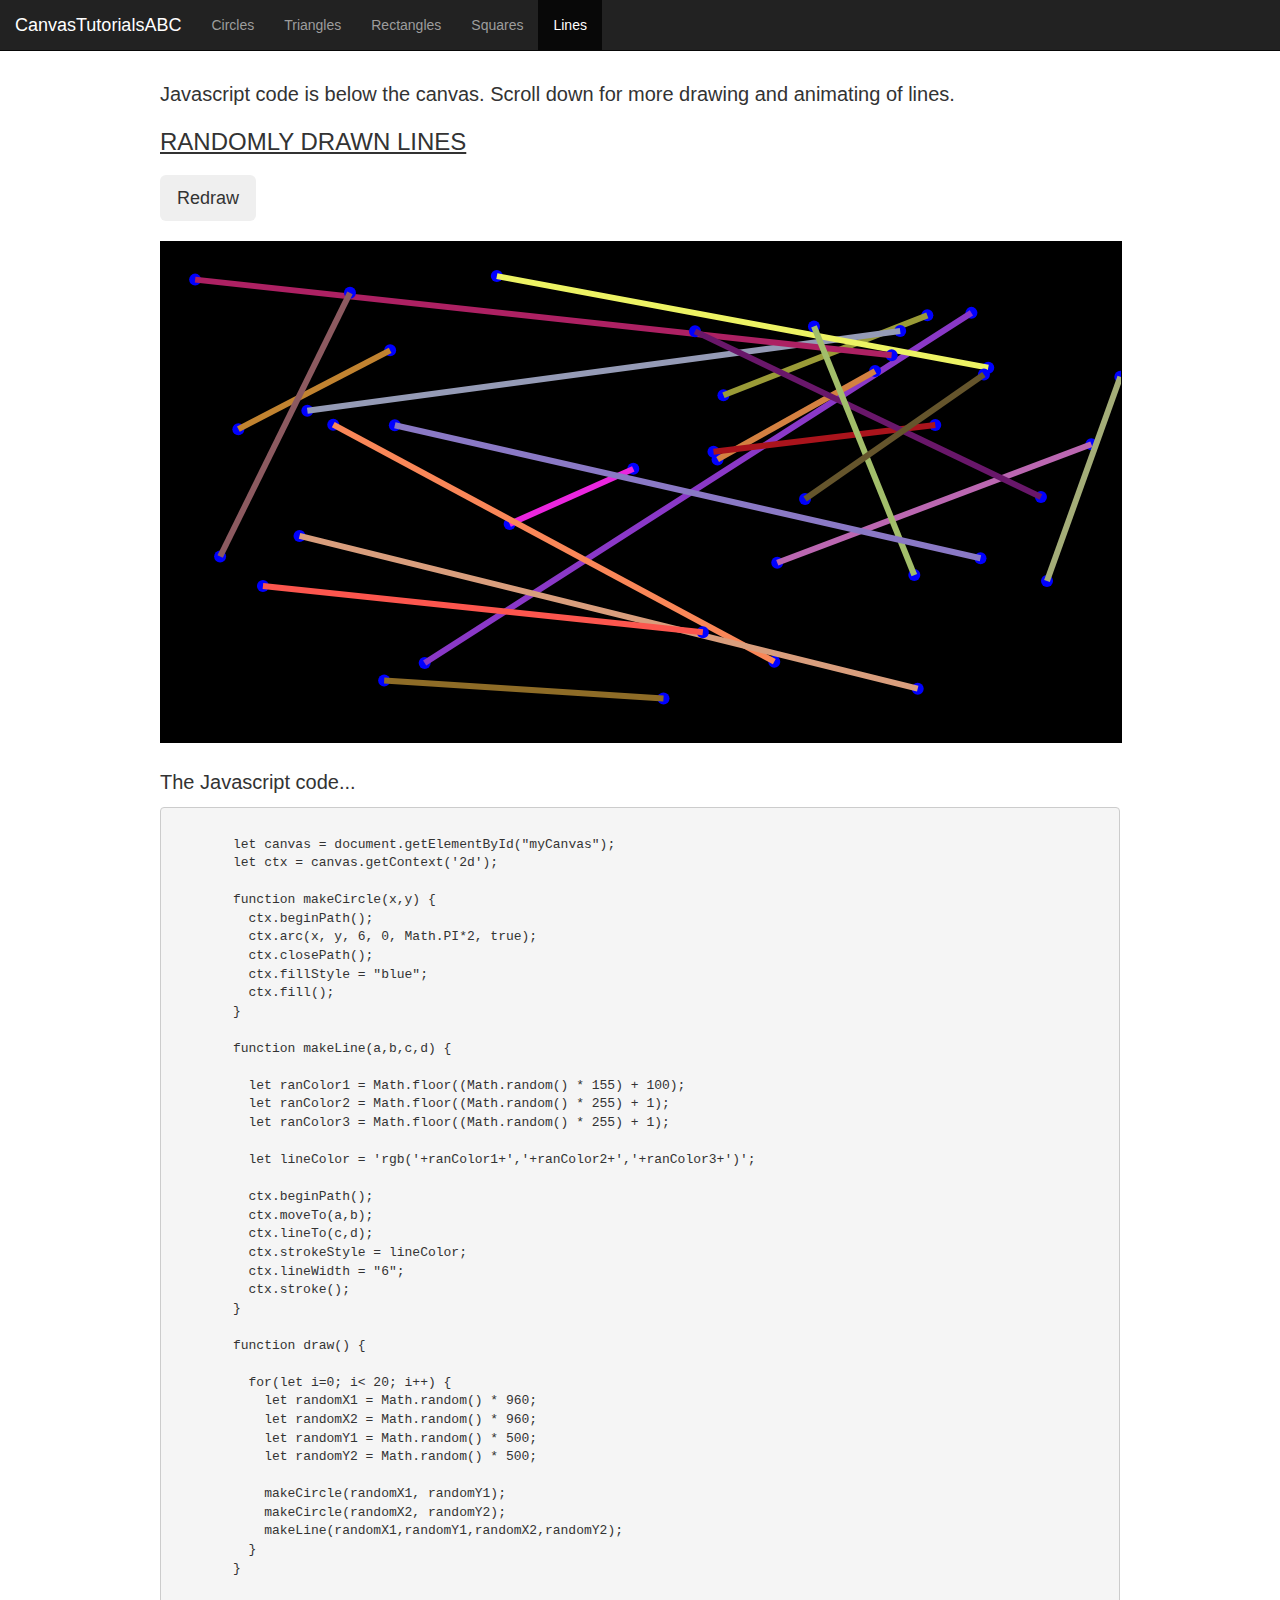
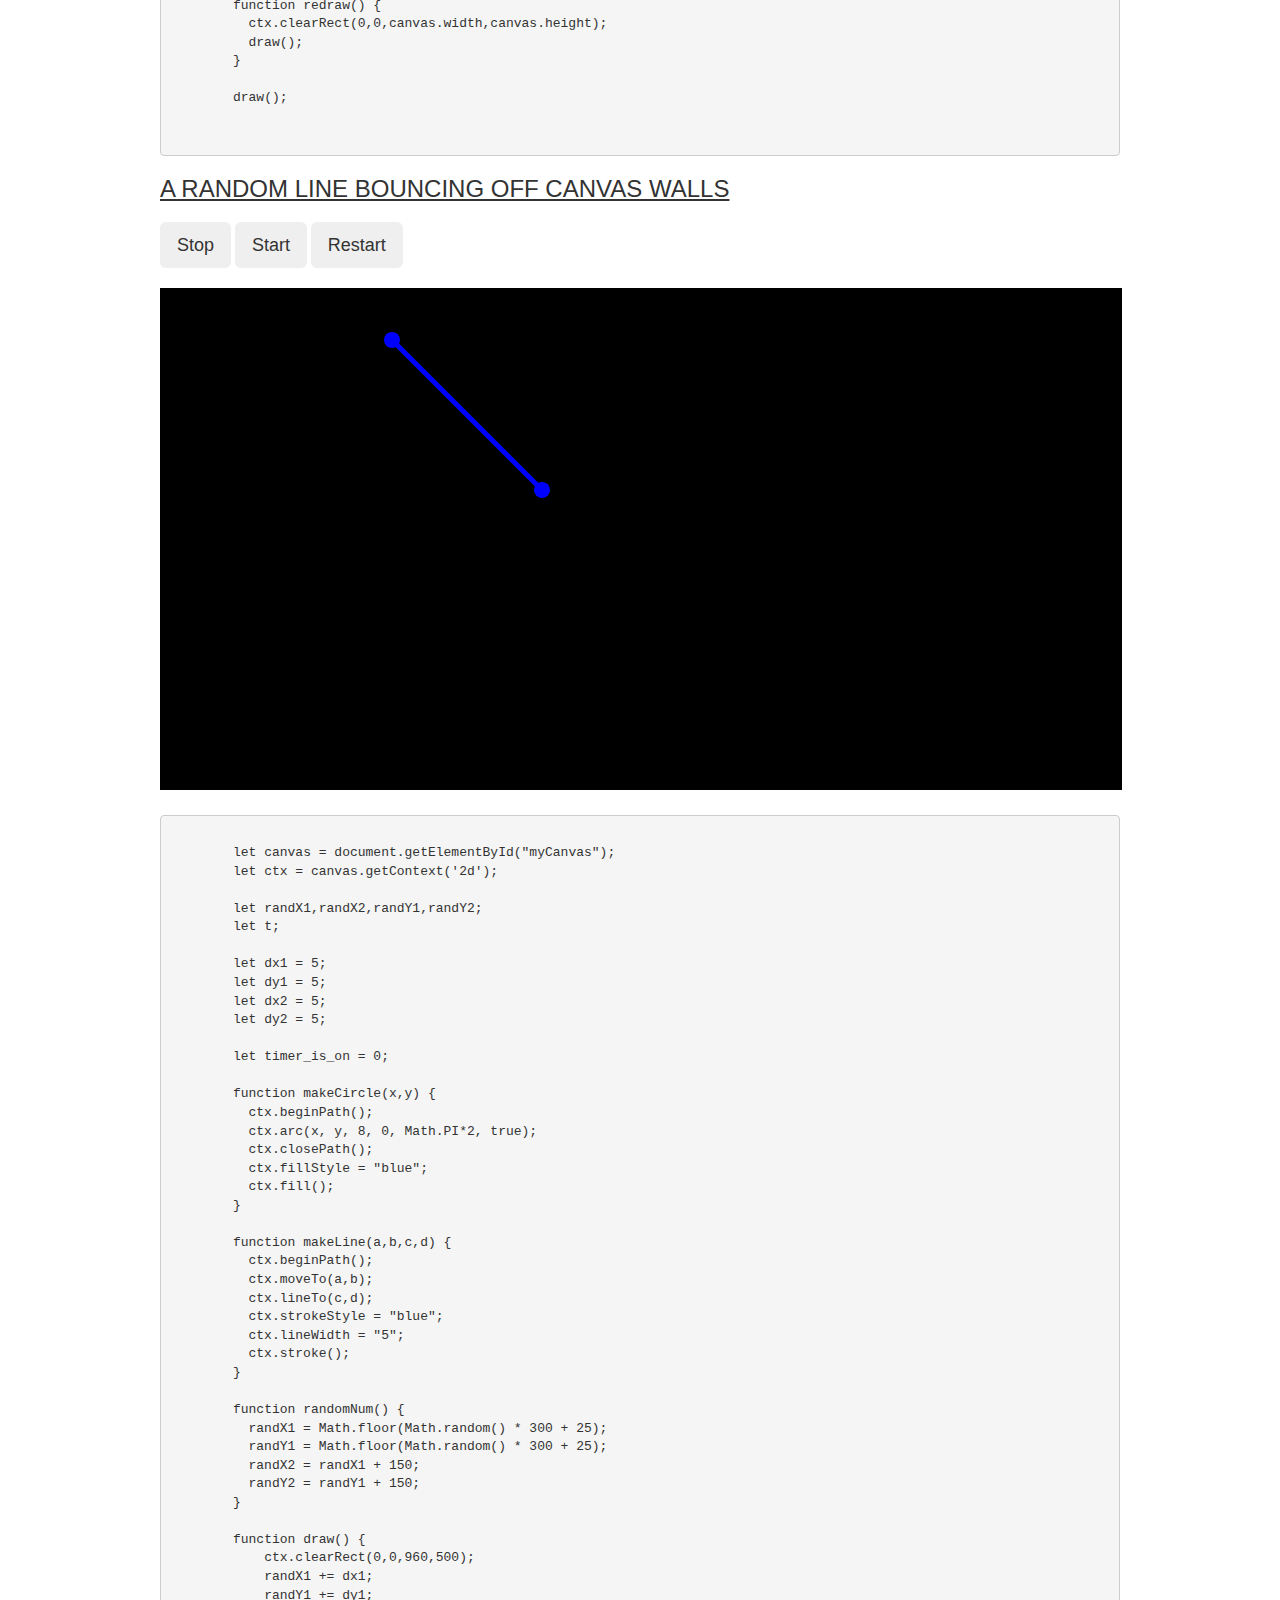
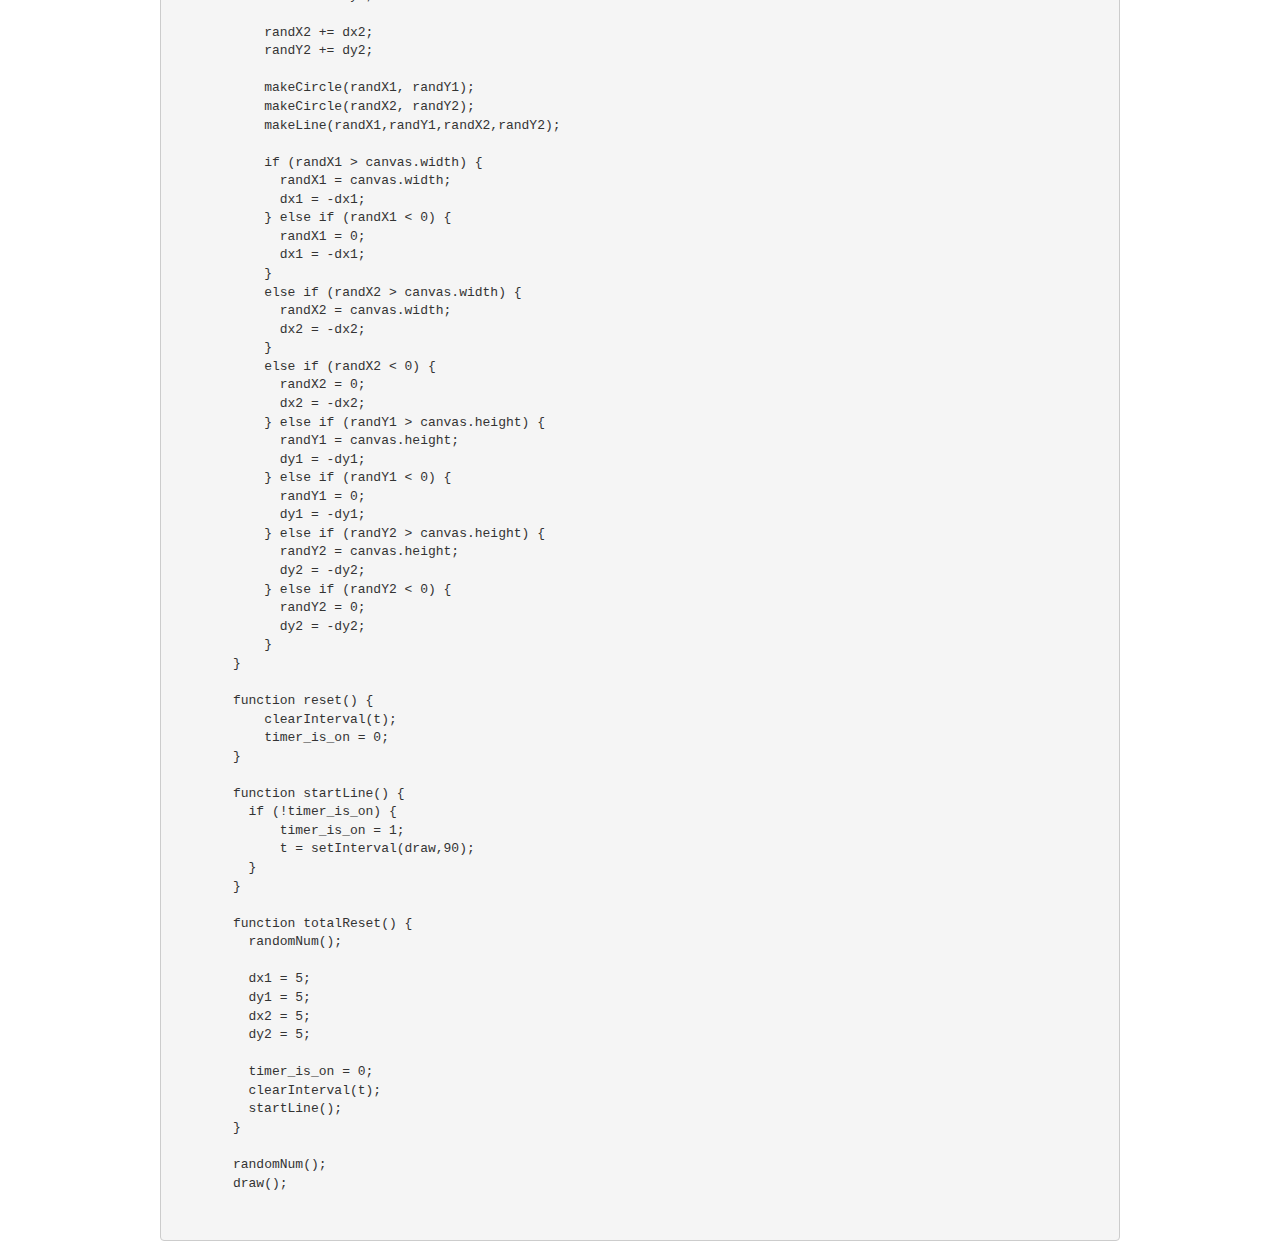
==== webpages/Lines.html @ d447a46f "HTML5 canvas tutorial website." ====
<!DOCTYPE html>
<html>

<head>
  <meta charset="utf-8">
  <title>Javascript-HTML5 Canvas-2D Animations-Code-Circles</title>
  <meta name="description" content="Javascript HTML5 Canvas Animations with all source code
  provided. Circle collisions, circle deflections, circles within circles, lots of boncing circles.">
  <link rel="stylesheet" href="../css/styles.css">
  <meta name="viewport" content="width=device-width, initial-scale=1">
  <link rel="stylesheet" href="https://maxcdn.bootstrapcdn.com/bootstrap/3.3.7/css/bootstrap.min.css"
  integrity="sha384-BVYiiSIFeK1dGmJRAkycuHAHRg32OmUcww7on3RYdg4Va+PmSTsz/K68vbdEjh4u" crossorigin="anonymous">
</head>

<body>

  <nav class="navbar navbar-inverse navbar-fixed-top">
    <div class="container-fluid">
      <div class="navbar-header">
        <a class="navbar-brand" href="#">CanvasTutorialsABC</a>
      </div>
      <ul class="nav navbar-nav">
        <li><a href="../index.html">Circles</a></li>
        <li><a href="Triangles.html">Triangles</a></li>
        <li><a href="Rectangles.html">Rectangles</a></li>
        <li><a href="Squares.html">Squares</a></li>
        <li class="active"><a href="#">Lines</a></li>
      </ul>
    </div>
  </nav>

  <div class="container">
    <div class="center-block">

        <p>
          Javascript code is below the canvas. Scroll down
          for more drawing and animating of lines.
        </p>

        <h3>RANDOMLY DRAWN LINES</h3>

        <button class="btn btn-lg" id="redraw">Redraw</button>

        <div>
          <canvas id="myCanvas3" width="960" height="500">
            It seems that your browser doesn't support HTML5 Canvas.
          </canvas>
        </div>

        <p>
          The Javascript code...
        </p>

        <pre><code>
        let canvas = document.getElementById("myCanvas");
        let ctx = canvas.getContext('2d');

        function makeCircle(x,y) {
          ctx.beginPath();
          ctx.arc(x, y, 6, 0, Math.PI*2, true);
          ctx.closePath();
          ctx.fillStyle = "blue";
          ctx.fill();
        }

        function makeLine(a,b,c,d) {

          let ranColor1 = Math.floor((Math.random() * 155) + 100);
          let ranColor2 = Math.floor((Math.random() * 255) + 1);
          let ranColor3 = Math.floor((Math.random() * 255) + 1);

          let lineColor = 'rgb('+ranColor1+','+ranColor2+','+ranColor3+')';

          ctx.beginPath();
          ctx.moveTo(a,b);
          ctx.lineTo(c,d);
          ctx.strokeStyle = lineColor;
          ctx.lineWidth = "6";
          ctx.stroke();
        }

        function draw() {

          for(let i=0; i< 20; i++) {
            let randomX1 = Math.random() * 960;
            let randomX2 = Math.random() * 960;
            let randomY1 = Math.random() * 500;
            let randomY2 = Math.random() * 500;

            makeCircle(randomX1, randomY1);
            makeCircle(randomX2, randomY2);
            makeLine(randomX1,randomY1,randomX2,randomY2);
          }
        }

        function redraw() {
          ctx.clearRect(0,0,canvas.width,canvas.height);
          draw();
        }

        draw();

      </code></pre>

      <h3>A RANDOM LINE BOUNCING OFF CANVAS WALLS</h3>

      <button class="btn btn-lg" id="reset">Stop</button>
      <button class="btn btn-lg" id="startLine">Start</button>
      <button class="btn btn-lg" id="totalReset">Restart</button>


        <div>
          <canvas id="myCanvas4" width="960" height="500">
            It seems that your browser doesn't support HTML5 Canvas.
          </canvas>
        </div>

      <pre><code>
        let canvas = document.getElementById("myCanvas");
        let ctx = canvas.getContext('2d');

        let randX1,randX2,randY1,randY2;
        let t;

        let dx1 = 5;
        let dy1 = 5;
        let dx2 = 5;
        let dy2 = 5;

        let timer_is_on = 0;

        function makeCircle(x,y) {
          ctx.beginPath();
          ctx.arc(x, y, 8, 0, Math.PI*2, true);
          ctx.closePath();
          ctx.fillStyle = "blue";
          ctx.fill();
        }

        function makeLine(a,b,c,d) {
          ctx.beginPath();
          ctx.moveTo(a,b);
          ctx.lineTo(c,d);
          ctx.strokeStyle = "blue";
          ctx.lineWidth = "5";
          ctx.stroke();
        }

        function randomNum() {
          randX1 = Math.floor(Math.random() * 300 + 25);
          randY1 = Math.floor(Math.random() * 300 + 25);
          randX2 = randX1 + 150;
          randY2 = randY1 + 150;
        }

        function draw() {
            ctx.clearRect(0,0,960,500);
            randX1 += dx1;
            randY1 += dy1;

            randX2 += dx2;
            randY2 += dy2;

            makeCircle(randX1, randY1);
            makeCircle(randX2, randY2);
            makeLine(randX1,randY1,randX2,randY2);

            if (randX1 > canvas.width) {
              randX1 = canvas.width;
              dx1 = -dx1;
            } else if (randX1 < 0) {
              randX1 = 0;
              dx1 = -dx1;
            }
            else if (randX2 > canvas.width) {
              randX2 = canvas.width;
              dx2 = -dx2;
            }
            else if (randX2 < 0) {
              randX2 = 0;
              dx2 = -dx2;
            } else if (randY1 > canvas.height) {
              randY1 = canvas.height;
              dy1 = -dy1;
            } else if (randY1 < 0) {
              randY1 = 0;
              dy1 = -dy1;
            } else if (randY2 > canvas.height) {
              randY2 = canvas.height;
              dy2 = -dy2;
            } else if (randY2 < 0) {
              randY2 = 0;
              dy2 = -dy2;
            }
        }

        function reset() {
            clearInterval(t);
            timer_is_on = 0;
        }

        function startLine() {
          if (!timer_is_on) {
              timer_is_on = 1;
              t = setInterval(draw,90);
          }
        }

        function totalReset() {
          randomNum();

          dx1 = 5;
          dy1 = 5;
          dx2 = 5;
          dy2 = 5;

          timer_is_on = 0;
          clearInterval(t);
          startLine();
        }

        randomNum();
        draw();

      </code></pre>

  </div>
    </div>

  <script src="../js/Lines3.js"></script>
  <script src="../js/Lines4.js"></script>
</body>
</html>
---- css/styles.css ----
@charset "UTF-8";

html {
  font-family: helvetica, sans-serif;
}

.center-block {
  width: 960px;
  display: block;
  margin-right: auto;
  margin-left: auto;
  margin-top: 80px
}

p {
  text-align: left;
  font-size: 20px;
  font-family: helvetica;
  background-color: white;
}

h1 {
  margin: 0;
  padding: 0;
  color: white;
}

h3 {
  text-decoration: underline;
}

canvas {
  background-color: black;
  margin-top: 20px;
  margin-bottom: 20px;
  border: 1px solid black;
  display: inline-block;
}

.btn {
  display: block;
  margin-top: 10px
}

pre {
  background-color: lightgrey;
  text-align: left;
  color: black;
  font-size: 15px;
  padding-top: 3px;
  overflow: auto;
  border-radius: 5px;
}

code {
  margin: 0px;
}

@media only screen and (max-width: 600px) {

  nav li {
    font-size: 12px;
    padding-right: 10px;
    padding-left: 10px;
  }

  .btn {
    display: block;
  }

  p {
    font-size: 15px;
    width: 430px;
  }

  canvas {
    width: 380px;
    margin-top: 10px;
    margin-bottom: 5px;
    display: block;
  }

  pre {
    font-size: 8px;
    width: 450px;
    margin-top: 10px;
    margin-bottom: 10px;
  }

  p {
    font-size: 12px;
  }

  h3 {
    text-decoration: underline;
    font-size: 15px;
  }
}

@media only screen and (min-width:600px) and (max-width:960px) {

  p {
    font-size: 16px;
  }

  canvas {
    width: 600px;
    margin-top: 15px;
    margin-bottom: 15px;
  }

  pre {
    font-size: 10px;
    margin-top: 20px;
    margin-bottom: 20px;
  }

  h3 {
    text-decoration: underline;
    font-size: 15px;
  }

  h2 {
    font-size: 18px;
  }
}
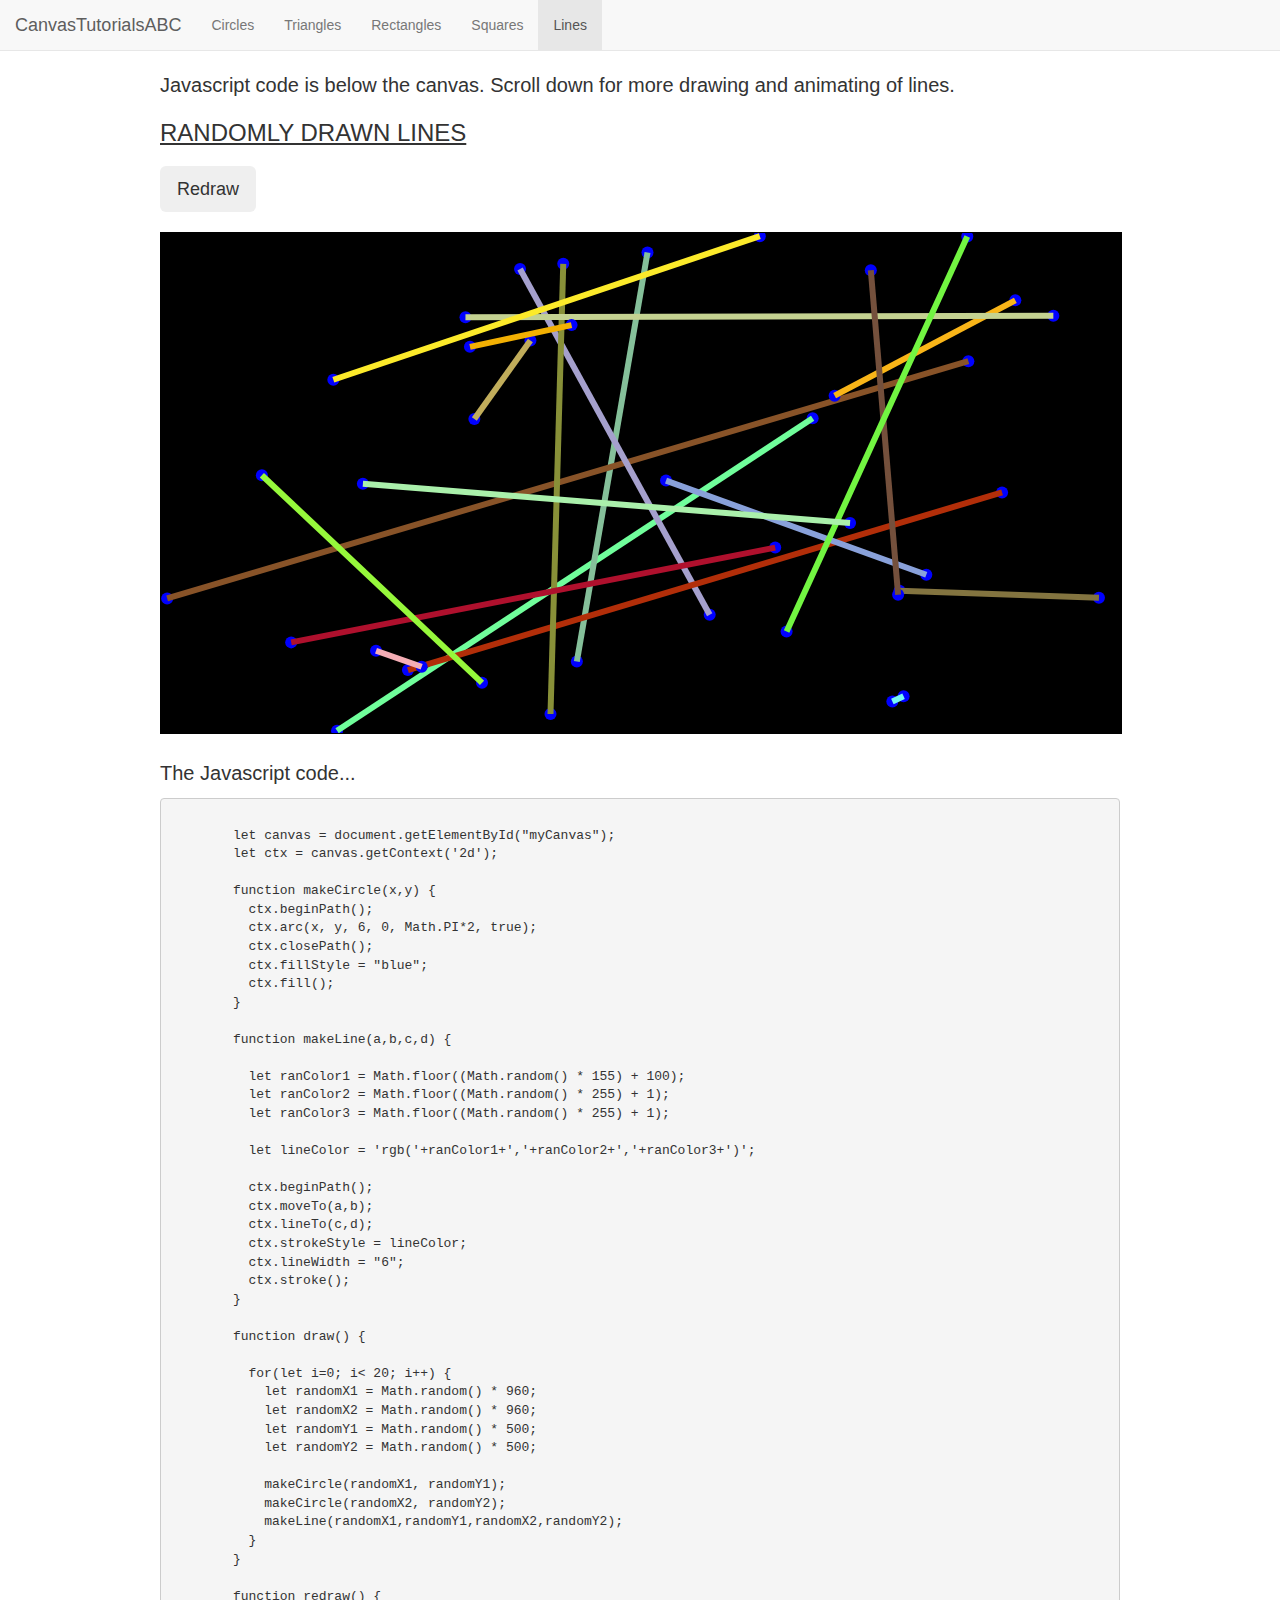
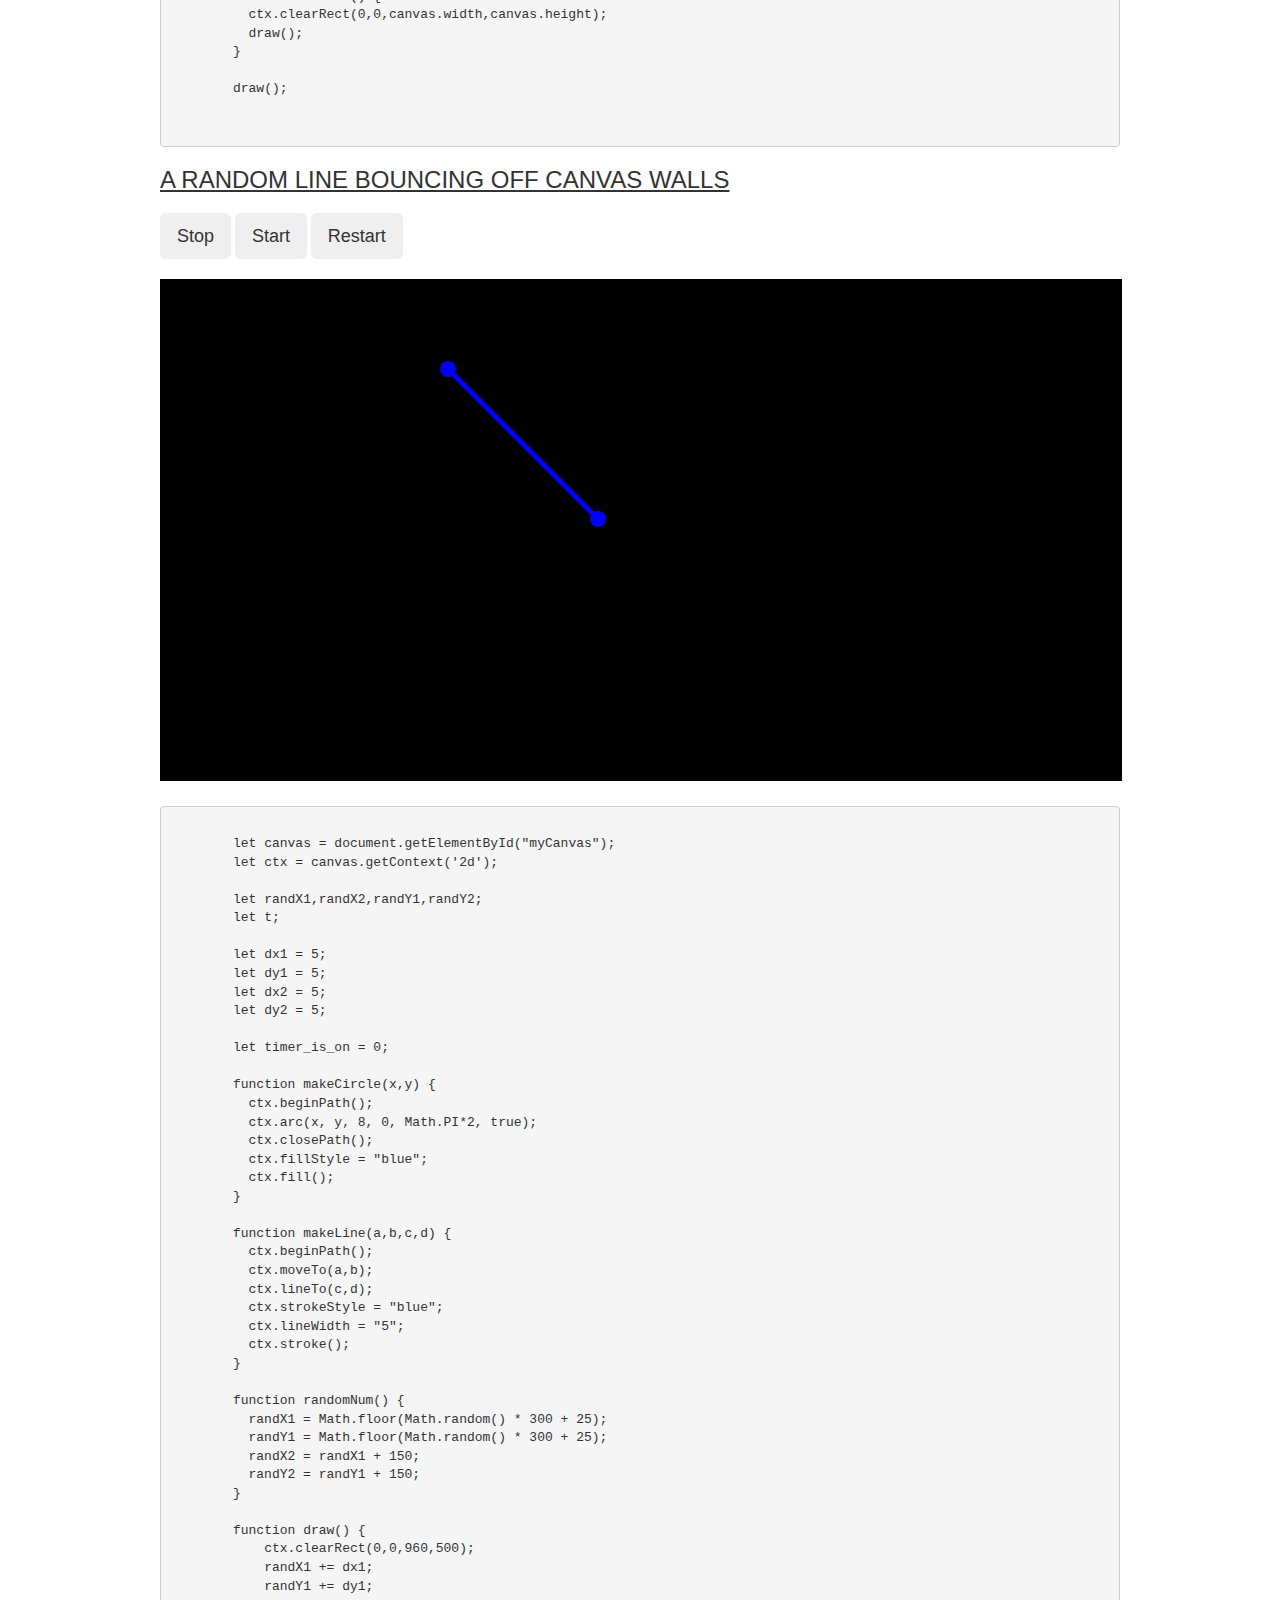
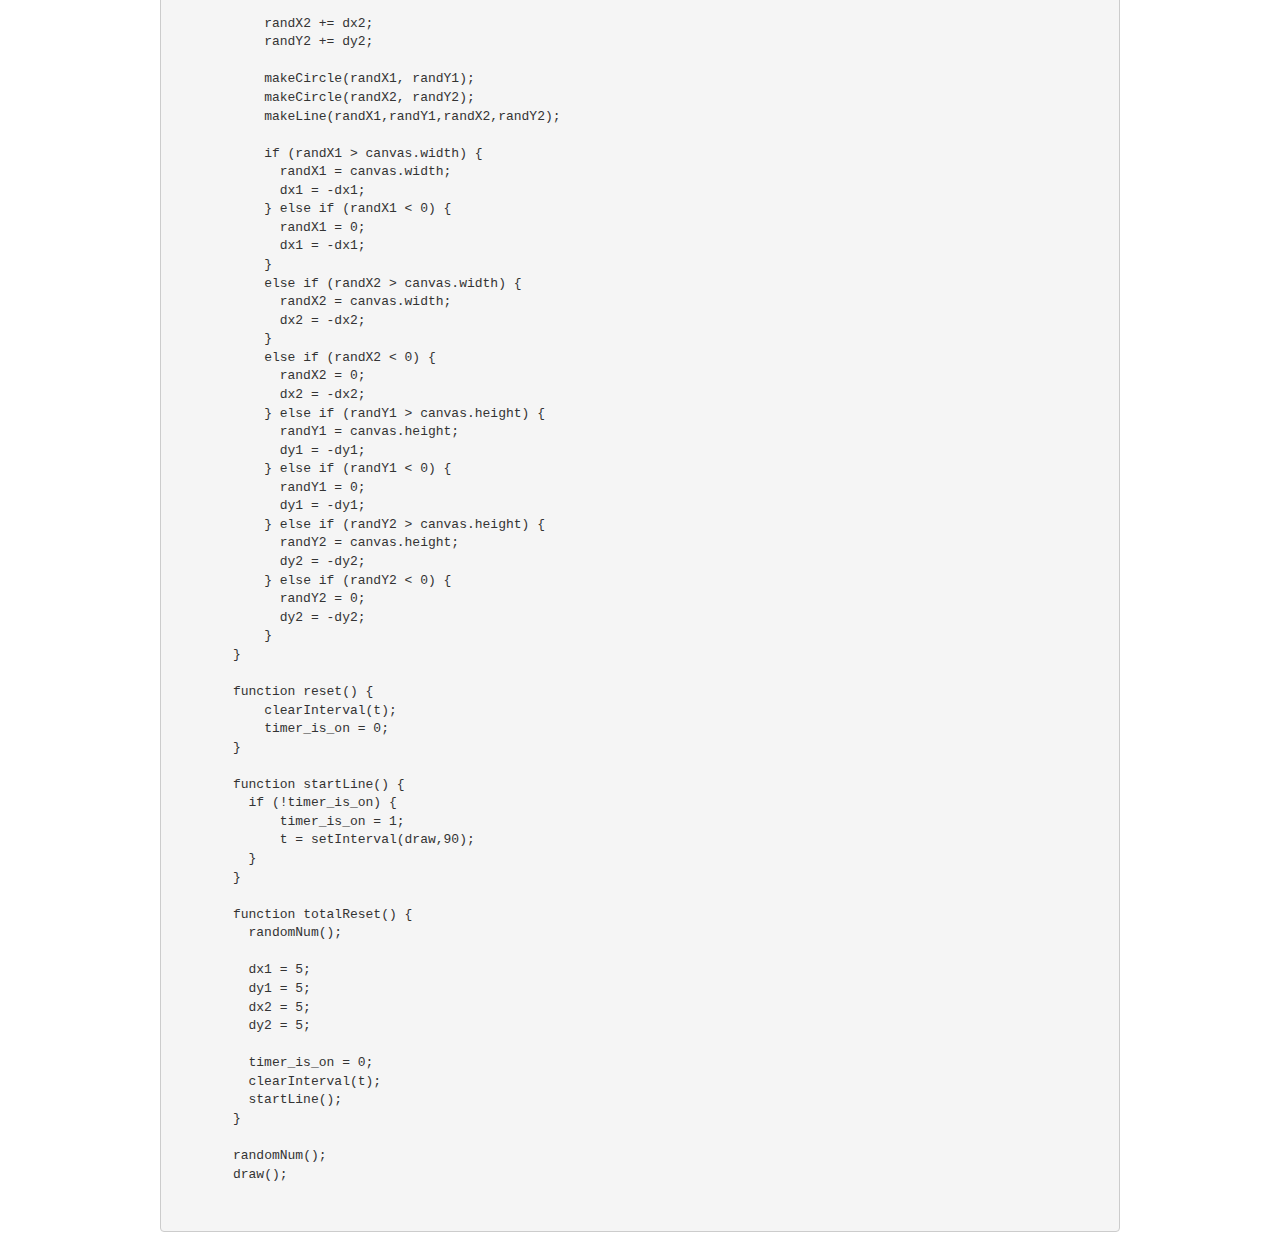
==== commit 40adc8a7: "Updated responsive formatting." ====
--- a/webpages/Lines.html
+++ b/webpages/Lines.html
@@ -14,7 +14,7 @@
 
 <body>
 
-  <nav class="navbar navbar-inverse navbar-fixed-top">
+  <nav class="navbar navbar-default navbar-static-top">
     <div class="container-fluid">
       <div class="navbar-header">
         <a class="navbar-brand" href="#">CanvasTutorialsABC</a>
--- a/css/styles.css
+++ b/css/styles.css
@@ -4,12 +4,20 @@
   font-family: helvetica, sans-serif;
 }
 
+/*body {
+    padding-top: 105px;
+}*/
+
+/*.container {
+    margin-top: 0;
+}*/
+
 .center-block {
   width: 960px;
   display: block;
   margin-right: auto;
   margin-left: auto;
-  margin-top: 80px
+  /*margin-top: 80px*/
 }
 
 p {
